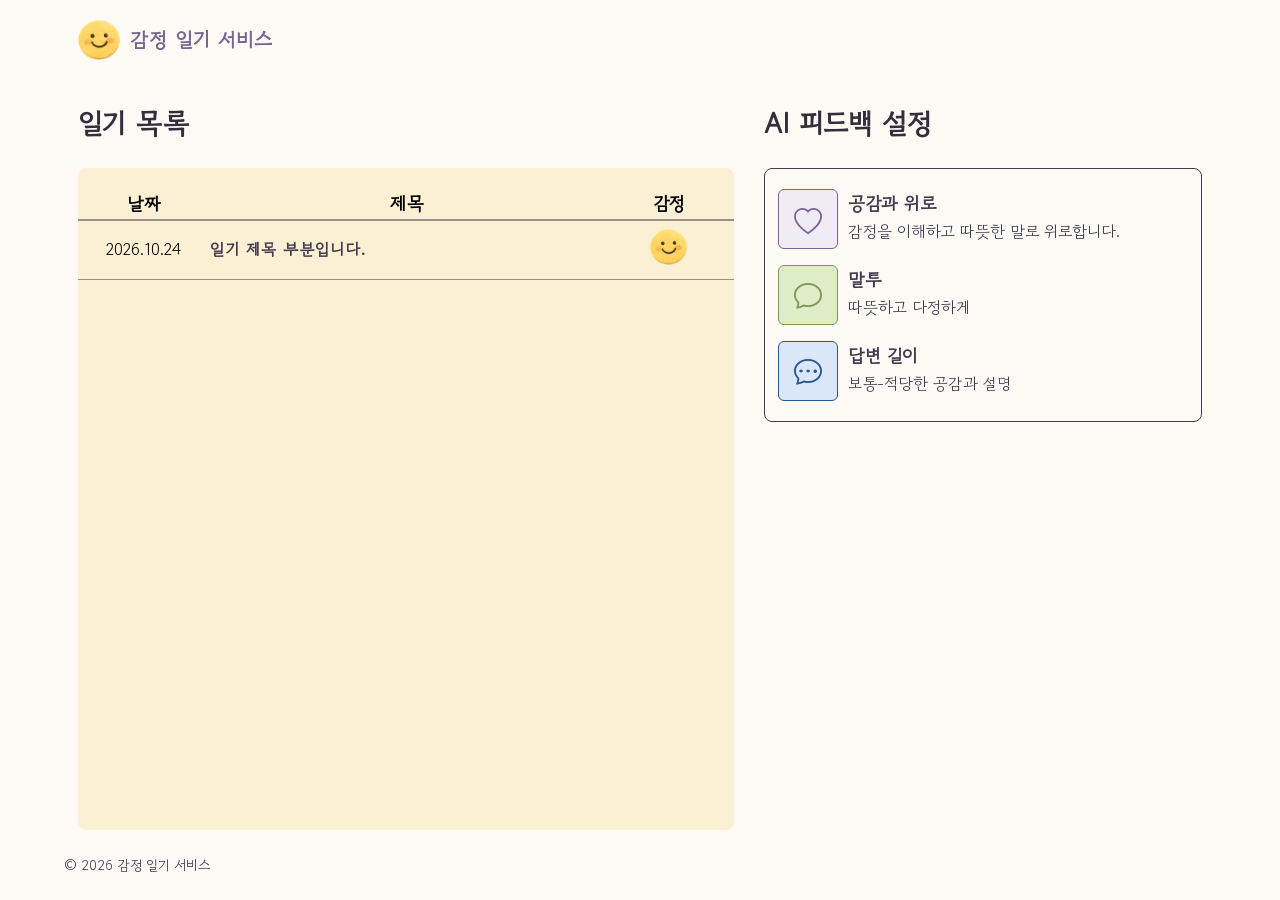
==== my_page.html @ c0f0d885 "feat(중간고사): 로그인 쿠키 추가" ====
<!DOCTYPE html>
<html lang="ko">

<head>
	<meta charset="UTF-8">
	<meta name="viewport" content="width=device-width, initial-scale=1.0">
	<link rel="preconnect" href="https://fonts.googleapis.com">
	<link rel="preconnect" href="https://fonts.gstatic.com" crossorigin>
	<link href="https://fonts.googleapis.com/css2?family=Gowun+Dodum&display=swap" rel="stylesheet">
	<link rel="stylesheet" href="https://cdn.jsdelivr.net/npm/bootstrap-icons@1.13.1/font/bootstrap-icons.min.css">
	<link rel="stylesheet" href="css/style.css">
	<link rel="stylesheet" href="css/mypage.css">

	<title>Emotion diary</title>
</head>

<body>
	<!-- 
    	사용자: 감정 일기에 회원 가입이 되어있는 사람
		목적: 작성한 일기를 확인하거나 AI 피드백 스타일을 설정
		핵심 행동: 일기 목록, 일기 확인, AI 스타일 설정
		정보 순서: 일기 목록 → 일기 확인, AI 스타일 설정
    -->
	<header>
		<nav class="header-nav">
			<a href="./index.html"><img src="assets/images/logo.png" alt="웃는 얼굴의 로고">감정 일기 서비스</a>
		</nav>
	</header>

	<main>
		<section class="diary-list-container">
			<h2>일기 목록</h2>

			<div class="diary-left">
				<div class="diary-list-table">
					<table class="diary-list">
						<colgroup>
							<col class="col-1">
							<col class="col-2">
							<col class="col-3">
						</colgroup>
						<thead>
							<tr>
								<th>날짜</th>
								<th>제목</th>
								<th>감정</th>
							</tr>
						</thead>
						<tbody>
							<tr>
								<td>2026.10.24</td>
								<td><a href="#">일기 제목 부분입니다.</a></td>
								<td><img src="assets/images/emoji/face_good.png" alt=""></td>
							</tr>
						</tbody>
					</table>
				</div>
			</div>
		</section>

		<section class="setting">
			<h2>AI 피드백 설정</h2>
			<div class="ai-container">
				<div class="ai-set-main">
					<i class="bi bi-heart"></i>
					<div>
						<b>공감과 위로</b>
						<p>감정을 이해하고 따뜻한 말로 위로합니다.</p>
					</div>
				</div>
				<div class="ai-set-main">
					<i class="bi bi-chat"></i>
					<div>
						<b>말투</b>
						<p>따뜻하고 다정하게</p>
					</div>
				</div>
				<div class="ai-set-main">
					<i class="bi bi-chat-dots"></i>
					<div>
						<b>답변 길이</b>
						<p>보통-적당한 공감과 설명</p>
					</div>
				</div>
			</div>

			<!-- AI 피드백 스타일 설정 시 사용 -->
			<div class="ai-container d-none" id="aiStyleContainer">
				<div class="scroll-y">
					<div class="ai-set-main ai-set-container">
						<i class="bi bi-heart"></i>
						<div>
							<b>피드백 방식</b>
						</div>
						<div class="ai-set-items" id="feedbackItems">
							<label>
								<input type="radio" name="feedback" value="empathy">
								<b>공감과 위로</b>
								<p>감정을 이해하고 따뜻한 말로 위로합니다.</p>
								<p class="light-font">"오늘 정말 힘들었겠어요. 그런 감정이 느껴지는게 자연스러워요."</p>
							</label>
							<label>
								<input type="radio" name="feedback" value="analysis">
								<b>감정 분석</b>
								<p>일기에서 드러나는 감정과 그 원인을 정리해줍니다.</p>
								<p class="light-font">"업무에서 느낀 부담감과 타인의 평가에 대한 걱정이 나타나요."</p>
							</label>
							<label>
								<input type="radio" name="feedback" value="resolution">
								<b>해결 방법 제안</b>
								<p>상황을 개선하거나 기분을 전환할 방법을 제안합니다.</p>
								<p class="light-font">"오늘은 잠깐 휴식을 취하고, 내일 해야 할 일을 하나씩 정리해 보는 건 어떨까요?"</p>
							</label>
						</div>
					</div>
					<div class="ai-set-main ai-set-container d-none">
						<i class="bi bi-chat"></i>
						<div>
							<b>말투</b>
						</div>
						<div class="ai-set-items" id="speechItems">
							<label>
								<input type="radio" name="speech" value="kind">
								따뜻하고 다정하게
							</label>
							<label>
								<input type="radio" name="speech" value="calm">
								차분하고 담백하게
							</label>
							<label>
								<input type="radio" name="speech" value="friendly">
								친근한 친구처럼
							</label>
							<label>
								<input type="radio" name="speech" value="polite">
								차분하고 정중하게
							</label>
						</div>
					</div>
					<div class="ai-set-main ai-set-container d-none">
						<i class="bi bi-chat-dots"></i>
						<div>
							<b>답변 길이</b>
						</div>
						<div class="ai-set-items" id="lengthItems">
							<label>
								<input type="radio" name="length" value="min">
								짧게 - 핵심만 간결하게
							</label>
							<label>
								<input type="radio" name="length" value="middle">
								보통 - 적당한 설명
							</label>
							<label>
								<input type="radio" name="length" value="max">
								길게 - 자세한 분석과 설명
							</label>
						</div>
					</div>
				</div>

				<div class="prev-next-buttons">
					<button id="prevBtn">취소</button>
					<button id="nextBtn" disabled>다음</button>
				</div>
			</div>
		</section>
	</main>


	<footer>
		<p>&copy; 2026 감정 일기 서비스</p>
	</footer>

	<script src="js/mypage.js"></script>
</body>

</html>
---- css/style.css ----
/*
	사용하는 색상 정리

	main color(purple)
	#A69AC4
	light color
	#F0EBF5
	deep color
	#75658F
	dark (font)
	#423B4D
	cream color(body background)
	#FDFAF6
	yellow
	#F6C94C
	red
	#E96B6B
	blue
	#8CAED7
	green
	#A9BF88
*/

body {
	font-family: "Gowun Dodum", sans-serif;
	font-weight: 500;
	font-size: 16px;
	line-height: 1.6;
	margin: 0;
	padding: 0;
	background-color: #FDFAF6;
	word-break: keep-all;
	position: relative;
}

*,
*::before,
*::after {
	box-sizing: border-box;
}

.pc-none {
	display: none;
}

.d-none {
	display: none !important;
}

.bg-red {
	background-color: #E96B6B;
}

.bg-yellow {
	background-color: #F6C94C;
}

.bg-green {
	background-color: #A9BF88;
}

.bg-blue {
	background-color: #8CAED7;
}

.bg-main {
	background-color: #A69AC4;
}

.bg-transparent {
	background-color: transparent;
}

.bold {
	font-weight: 600 !important;
}

header,
main,
footer {
	width: 100%;
	max-width: 1200px;
	margin: 0 auto;
	padding: 0 24px;
}

header {
	padding-top: 50px;
	padding-bottom: 50px;
}

section {
	margin-top: 70px;
}

footer {
	padding-top: 32px;
	padding-bottom: 22px;
}

footer p {
	font-size: 14px;
}

nav {
	display: flex;
	flex-wrap: wrap;
	gap: 24px;
	margin-top: 24px;
}

a {
	color: #75658F;
	font-weight: bold;
	letter-spacing: 1px;
	text-decoration: none;
	transition: color 0.2s, transform 0.2s;
}

a:hover {
	color: #A69AC4;
	transform: translateY(-5px);
}

a:focus {
	outline: 2px solid #A9BF88;
	outline-offset: 2px;
	transform: translateY(-5px);
}

a:active {
	outline: none;
	color: #75658F;
	opacity: 0.7;
}

h1 {
	color: #332E3B;
	font-size: 42px;
	font-weight: 900;
	line-height: 1.2;
}

h2 {
	color: #332E3B;
	font-size: 28px;
	font-weight: 800;
	line-height: 1.4;
	height: 40px;
	margin-top: 24px;
	margin-bottom: 24px;
}

h3 {
	color: #75658F;
	font-size: 20px;
	font-weight: 700;
	line-height: 1.5;
}

p {
	color: #423B4D;
	line-height: 1.7;
	font-weight: 500;
}

form {
	display: flex;
	gap: 12px;
	align-items: center;
	flex-wrap: wrap;
}

input,
button,
.btn {
	font: inherit;
}

.btn {
	display: inline-block;
	text-align: center;
}

input:not([type="checkbox"]):not([type="radio"]) {
	min-width: 100px;
	padding: 5px 12px;
	border: 1px solid #A69AC4;
	border-radius: 6px;
	margin-right: 10px;
}

button,
.btn {
	flex: 1;
	padding: 6px 18px;
	background-color: #75658F;
	color: #FDFAF6;
	border: none;
	border-radius: 6px;
	cursor: pointer;
	transition: background-color 0.2s, transform 0.2s;
}

button.btn-white,
.btn-white {
	background-color: #fff;
	color: #75658F;
	box-sizing: border-box;
	border: 1px solid #A69AC4;
}

button.btn-gray,
.btn-gray {
	background-color: #fff;
	color: #332E3B;
	box-sizing: border-box;
	border: 1px solid #999;
}

button.btn-normal,
.btn-normal {
	background-color: #fff;
	color: #332E3B;
	box-sizing: border-box;
	border: 1px solid #A69AC4;
}

button:hover,
.btn:hover {
	background-color: #A69AC4;
	color: #423B4D;
}

button:focus,
.btn:focus {
	outline: 2px solid #A9BF88;
}

input:focus {
	outline: 2px solid #A9BF88;
	outline-offset: 2px;
}

button:active,
.btn:active {
	outline: none;
	background-color: #75658F;
	transform: scale(1.05);
	color: #FDFAF6;
}

button:disabled {
	background-color: lightgray;
	color: #423B4D;
	cursor: not-allowed;
}

.c-danger {
	color: #E96B6B;
}

.c-success {
	color: #75658F;
	font-weight: bold;
}

/* tablet size */
@media (max-width: 800px) {
	.m-none {
		display: none;
	}

	h1 {
		font-size: 36px;
	}

	h2 {
		font-size: 26px;
	}

	h3,
	p {
		margin: 16px auto;
	}

	footer>p {
		padding-top: 20px;
		border-top: 1px solid lightgray;
	}
}

/* mobile size */
@media (max-width: 768px) {
	header {
		padding-top: 32px;
		padding-bottom: 24px;
	}

	section {
		margin-top: 40px;
	}

	nav {
		flex-direction: column;
		align-items: stretch;
		gap: 8px;
	}

	nav a {
		padding: 8px 0;
	}

	form {
		flex-direction: column;
		align-items: stretch;
	}

	input,
	button,
	.btn {
		width: 100%;
	}

	button,
	.btn {
		min-height: 40px;
	}

	.mobile-full {
		width: auto;
	}
}

@media (max-width: 390px) {
	.pc-none {
		display: inline-block;
	}

	.btn {
		margin-top: 15px;
	}

	.mobile-full {
		width: 100%;
	}
}
---- css/mypage.css ----
/*
	사용하는 색상 정리

	main color(purple)
	#A69AC4
	light color
	#F0EBF5
	deep color
	#75658F
	dark (font)
	#423B4D
	cream color(body background)
	#FDFAF6
	yellow
	#F6C94C
	red
	#E96B6B
	blue
	#8CAED7
	green
	#A9BF88
*/

body,
html {
	overflow: none;
}

header {
	height: 80px;
	padding: 15px 3%;
}

nav.header-nav {
	width: 100%;
	height: 50px;
	margin: 0;
}

nav.header-nav>a {
	display: flex;
	align-items: center;
	gap: 10px;
	font-size: 20px;
}

nav.header-nav>a>img {
	height: 40px;
}

footer {
	height: 70px;
	padding-top: 10px;
	padding-bottom: 20px;
}

main {
	width: 100vw;
	height: calc(100vh - 80px - 70px);
	overflow-y: hidden;
	padding: 0 3%;
	display: grid;
	gap: 30px;
	grid-template-columns: 3fr 2fr;
}

section {
	width: 100%;
	height: 100%;
	margin: 0;
	padding: 0;
	overflow-y: hidden;

}

.diary-left {
	width: 100%;
	height: calc(100% - 88px);
	padding-bottom: 20px;
	overflow-y: hidden;
	display: inline-block;
	background-color: #F6C94C33;
	border-radius: 8px;
}

.diary-list-table {
	width: 100%;
	height: 100%;
	margin-top: 20px;
	padding-bottom: 20px;
	overflow-y: scroll;
}

/* 스크롤 바 */
.diary-list-table::-webkit-scrollbar,
.scroll-y::-webkit-scrollbar {
	width: 8px;
}

.diary-list-table::-webkit-scrollbar-track,
.scroll-y::-webkit-scrollbar-track {
	background: transparent;
}

.diary-list-table::-webkit-scrollbar-thumb {
	background: #A9BF88;
	border-radius: 10px;
}

.scroll-y::-webkit-scrollbar-thumb {
	background: #F6C94C;
	border-radius: 10px;
}

table {
	border-collapse: collapse;
	width: 100%;
	position: relative;
}

thead {
	position: sticky;
}

.col-1 {
	width: 20%;
}

.col-3 {
	width: 20%;
}

th {
	border-bottom: 2px solid #423B4D88;
	font-size: 18px;
}

td {
	height: 36px;
	border-bottom: 1px solid #423B4D88;
	padding: 8px 0;
}

td:not(:nth-of-type(2)) {
	text-align: center;
}

td>a {
	color: #423B4D;
}

td>a:hover {
	color: #A9BF88;
}

td>img {
	height: 36px;
}


.setting {
	height: 100%;
	overflow-y: hidden;
}

.ai-container {
	border: 1px solid #423B4D;
	width: 100%;
	max-height: calc(100% - 88px);
	box-sizing: border-box;
	border-radius: 8px;
	padding: 20px 3%;
	display: flex;
	gap: 16px;
	flex-direction: column;
}

.scroll-y {
	overflow-y: auto;
}

.ai-set-main {
	width: 100%;
	display: flex;
	gap: 10px;
}

.ai-set-main>i {
	width: 60px;
	height: 60px;
	border-radius: 6px;
	text-align: center;
	line-height: 55px;
	font-size: 28px;
	background-color: #DEECC8;
	border: 1px solid #7E9757;
	color: #7E9757;
}

.ai-container .ai-set-main:first-child>i {
	line-height: 60px;
	background-color: #F0EBF5;
	border: 1px solid #75658F;
	color: #75658F;
}

.ai-container .ai-set-main:last-child>i {
	background-color: #D9E7F8;
	border: 1px solid #29568C;
	color: #29568C;
}

.ai-set-main>div>* {
	margin: 0;
}

.ai-set-main>div>b {
	font-weight: 600;
	font-size: 18px;
	color: #423B4D;
}

/* AI 스타일 설정 */
.ai-set-container {
	flex-wrap: wrap;
	height: 100%;
	overflow-y: auto;
	padding-bottom: 30px;
}

.ai-set-container>div:first-of-type {
	align-self: center;
}

.ai-set-container>div:first-of-type>b {
	font-size: 24px;
}

.ai-set-items {
	width: 100%;
	display: flex;
	flex-direction: column;
	gap: 15px 10px;
	margin-top: 20px;
}

.ai-set-items input[type="radio"] {
	width: 1rem;
	height: 1rem;
	margin-left: 0.5rem;
	margin-right: 0;
}

.ai-set-items>label {
	font-size: 18px;
}

.ai-set-items>label>b {
	font-size: 20px;
	color: #423B4D;
}

.ai-set-items>label>p {
	margin: 0 0 0 2rem;
	font-size: 18px;
}

.light-font {
	color: gray;
	font-size: 15px !important;
}

.prev-next-buttons {
	width: 100%;
	display: flex;
	justify-content: space-between;
}

.prev-next-buttons>button {
	flex: 0;
}

#nextBtn {
	margin-left: auto;
}

@media (max-width: 1000px) {
	.ai-set-main>i {
		width: 50px;
		height: 50px;
		line-height: 45px;
		font-size: 26px;
	}

	.ai-container .ai-set-main:first-child>i {
		line-height: 50px;
	}
}

@media (max-width: 900px) {
	h2 {
		margin-top: 10px;
	}

	main {
		height: auto;
		display: flex;
		gap: 20px;
		flex-direction: column;
		overflow-y: auto;
	}

	section {
		max-height: 75vh;
	}

	main>section:first-of-type {
		overflow-y: hidden;
	}

	.setting {
		overflow-y: unset;
	}

	.scroll-y {
		overflow-y: unset;
	}

	.ai-container {
		max-height: unset;
	}
}

/* tablet size */
@media (max-width: 768px) {
	td {
		padding: 2px 5px;
	}

	.ai-set-main>i {
		width: 40px;
		height: 40px;
		line-height: 35px;
		font-size: 24px;
	}

	.ai-container .ai-set-main:first-child>i {
		line-height: 40px;
	}

	.ai-set-container>div:first-of-type>b {
		font-size: 22px;
	}

	.ai-set-items>label>b {
		font-size: 18px;
	}

	.ai-set-items>label>p {
		font-size: 16px;
	}
}

/* mobile size */
@media (max-width: 390px) {}

@media (max-width: 280px) {}
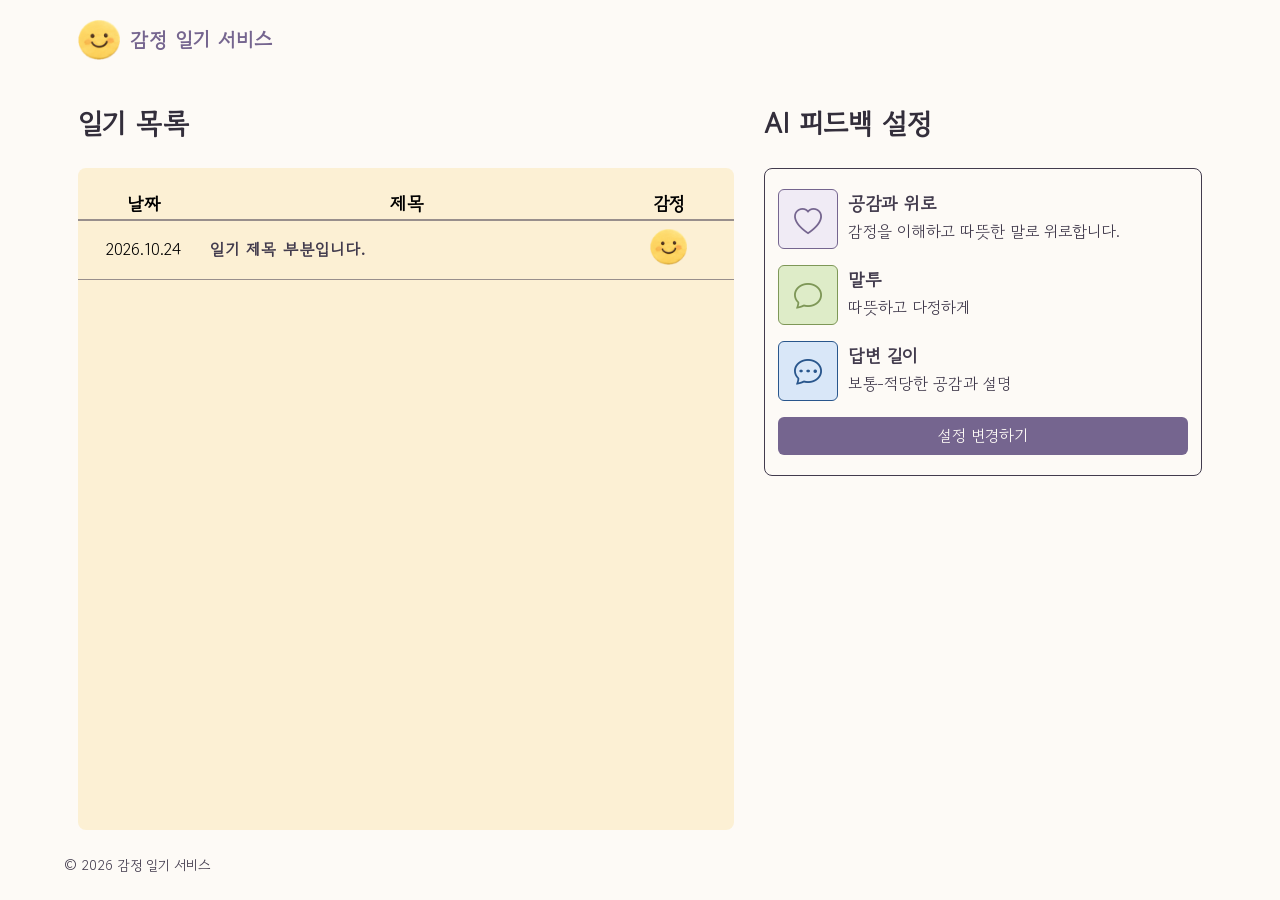
==== commit ebdff5ac: "feat(중간고사): AI 피드백 설정 기능" ====
--- a/my_page.html
+++ b/my_page.html
@@ -60,32 +60,33 @@
 
 		<section class="setting">
 			<h2>AI 피드백 설정</h2>
-			<div class="ai-container">
+			<div class="ai-container" id="userAiSet">
 				<div class="ai-set-main">
 					<i class="bi bi-heart"></i>
 					<div>
-						<b>공감과 위로</b>
-						<p>감정을 이해하고 따뜻한 말로 위로합니다.</p>
+						<b id="aiFeedback">공감과 위로</b>
+						<p id="aiFeedbackSub">감정을 이해하고 따뜻한 말로 위로합니다.</p>
 					</div>
 				</div>
 				<div class="ai-set-main">
 					<i class="bi bi-chat"></i>
 					<div>
 						<b>말투</b>
-						<p>따뜻하고 다정하게</p>
+						<p id="aiSpeech">따뜻하고 다정하게</p>
 					</div>
 				</div>
 				<div class="ai-set-main">
-					<i class="bi bi-chat-dots"></i>
+					<i class="bi bi-chat-dots blue-icon"></i>
 					<div>
 						<b>답변 길이</b>
-						<p>보통-적당한 공감과 설명</p>
+						<p id="aiLength">보통-적당한 공감과 설명</p>
 					</div>
 				</div>
+				<button id="changeAiSet" onclick="showAiSetting()">설정 변경하기</button>
 			</div>
 
 			<!-- AI 피드백 스타일 설정 시 사용 -->
-			<div class="ai-container d-none" id="aiStyleContainer">
+			<div class="ai-container d-none" id="selectAiSet">
 				<div class="scroll-y">
 					<div class="ai-set-main ai-set-container">
 						<i class="bi bi-heart"></i>
@@ -97,7 +98,7 @@
 								<input type="radio" name="feedback" value="empathy">
 								<b>공감과 위로</b>
 								<p>감정을 이해하고 따뜻한 말로 위로합니다.</p>
-								<p class="light-font">"오늘 정말 힘들었겠어요. 그런 감정이 느껴지는게 자연스러워요."</p>
+								<p class="light-font">"오늘 정말 힘들었겠어요. 안좋은 감정을 느끼는게 자연스러워요."</p>
 							</label>
 							<label>
 								<input type="radio" name="feedback" value="analysis">
@@ -160,7 +161,7 @@
 				</div>
 
 				<div class="prev-next-buttons">
-					<button id="prevBtn">취소</button>
+					<button id="prevBtn" class="btn-white">취소</button>
 					<button id="nextBtn" disabled>다음</button>
 				</div>
 			</div>
--- a/css/mypage.css
+++ b/css/mypage.css
@@ -195,6 +195,7 @@
 	background-color: #DEECC8;
 	border: 1px solid #7E9757;
 	color: #7E9757;
+	flex-shrink: 0;
 }
 
 .ai-container .ai-set-main:first-child>i {
@@ -204,7 +205,7 @@
 	color: #75658F;
 }
 
-.ai-container .ai-set-main:last-child>i {
+.ai-container .ai-set-main:nth-child(3n)>i {
 	background-color: #D9E7F8;
 	border: 1px solid #29568C;
 	color: #29568C;
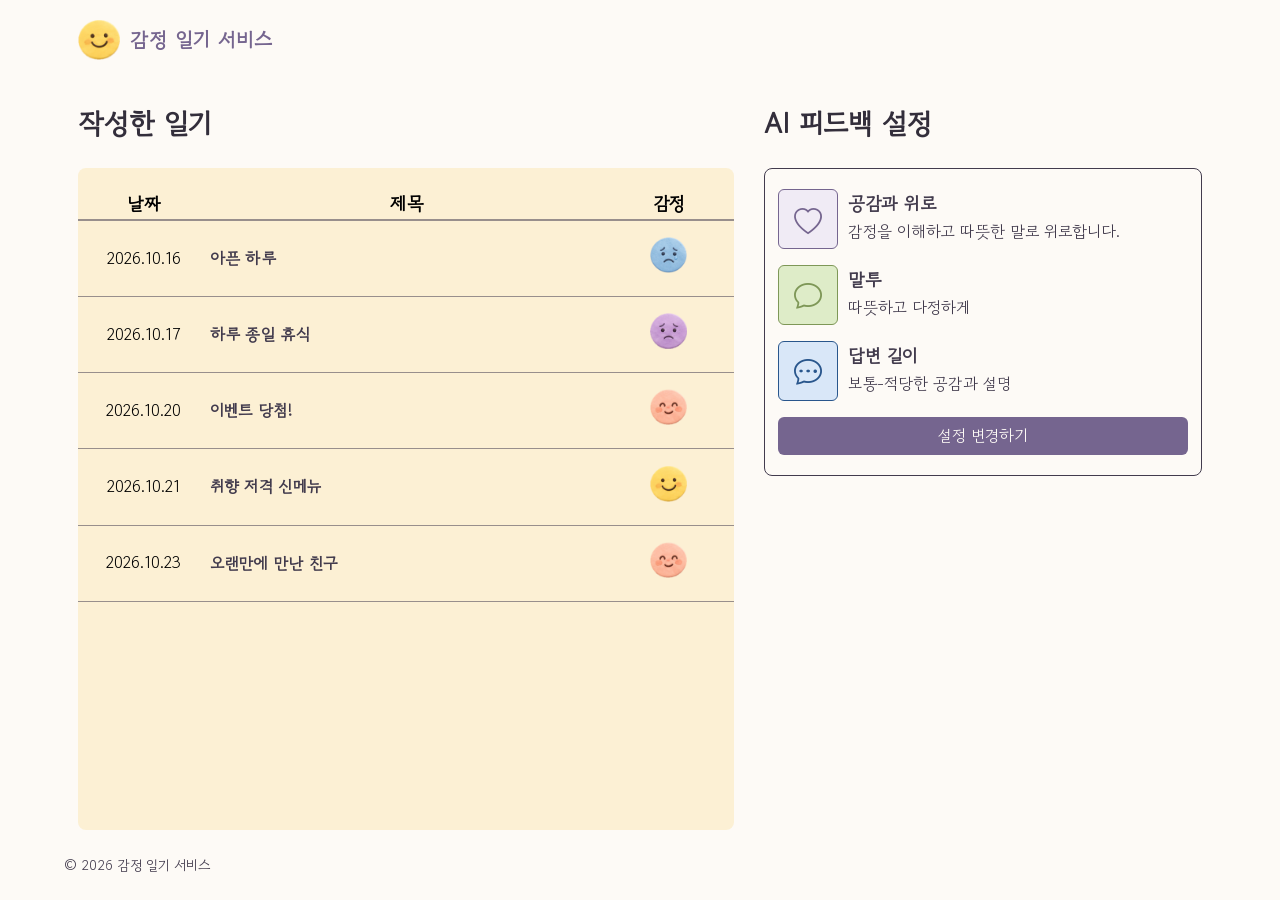
==== commit 3ff3fb34: "feat(중간고사): 일기 상세보기 추가" ====
--- a/my_page.html
+++ b/my_page.html
@@ -29,9 +29,9 @@
 
 	<main>
 		<section class="diary-list-container">
-			<h2>일기 목록</h2>
+			<h2>작성한 일기</h2>
 
-			<div class="diary-left">
+			<div class="diary-left" id="diaryList">
 				<div class="diary-list-table">
 					<table class="diary-list">
 						<colgroup>
@@ -46,7 +46,7 @@
 								<th>감정</th>
 							</tr>
 						</thead>
-						<tbody>
+						<tbody id="diaryContents">
 							<tr>
 								<td>2026.10.24</td>
 								<td><a href="#">일기 제목 부분입니다.</a></td>
@@ -54,6 +54,18 @@
 							</tr>
 						</tbody>
 					</table>
+				</div>
+			</div>
+
+			<div class="d-none" id="diaryContent">
+				<button class="close-diary" onclick="hideDiaryContent()"><i class="bi bi-x-square"></i></button>
+				<div class="diary-date-face">
+					<h4 class="diary-date">2026.10.25</h4>
+					<img class="diary-face" src="assets/images/emoji/face_good.png" alt="">
+				</div>
+				<h3 class="diary-title">제목</h3>
+				<div class="diary-content">
+					내용
 				</div>
 			</div>
 		</section>
--- a/css/mypage.css
+++ b/css/mypage.css
@@ -73,7 +73,8 @@
 
 }
 
-.diary-left {
+.diary-left,
+#diaryContent {
 	width: 100%;
 	height: calc(100% - 88px);
 	padding-bottom: 20px;
@@ -93,12 +94,14 @@
 
 /* 스크롤 바 */
 .diary-list-table::-webkit-scrollbar,
-.scroll-y::-webkit-scrollbar {
+.scroll-y::-webkit-scrollbar,
+.diary-content::-webkit-scrollbar {
 	width: 8px;
 }
 
 .diary-list-table::-webkit-scrollbar-track,
-.scroll-y::-webkit-scrollbar-track {
+.scroll-y::-webkit-scrollbar-track,
+.diary-content::-webkit-scrollbar-track {
 	background: transparent;
 }
 
@@ -107,7 +110,8 @@
 	border-radius: 10px;
 }
 
-.scroll-y::-webkit-scrollbar-thumb {
+.scroll-y::-webkit-scrollbar-thumb,
+.diary-content::-webkit-scrollbar-thumb {
 	background: #F6C94C;
 	border-radius: 10px;
 }
@@ -145,11 +149,14 @@
 	text-align: center;
 }
 
-td>a {
+td>p {
 	color: #423B4D;
-}
-
-td>a:hover {
+	cursor: pointer;
+	font-weight: 600;
+	letter-spacing: 0.3px;
+}
+
+td>p:hover {
 	color: #A9BF88;
 }
 
@@ -157,6 +164,73 @@
 	height: 36px;
 }
 
+/* 일기 상세 보기 -------------------- */
+#diaryContent {
+	position: relative;
+	padding-left: 3%;
+	padding-right: 3%;
+	padding-top: 20px;
+	overflow-y: hidden;
+}
+
+.close-diary {
+	width: 40px;
+	height: 40px;
+	background-color: #333333aa;
+	position: absolute;
+	top: 30px;
+	right: 3%;
+	border-radius: 8px;
+	font-size: 24px;
+	line-height: 40px;
+	text-align: center;
+	padding: 0;
+	z-index: 100;
+}
+
+.diary-date-face {
+	height: 20px;
+	text-align: center;
+	line-height: 20px;
+	padding: 20px 0;
+	box-sizing: content-box;
+}
+
+.diary-date {
+	text-align: left;
+	margin: 0;
+	font-size: 28px;
+}
+
+.diary-face {
+	position: absolute;
+	width: auto;
+	height: 50px;
+	margin-right: auto;
+	top: 25px;
+	right: calc(40px + 6%);
+}
+
+.diary-title {
+	width: 100%;
+	height: 30px;
+	max-height: 60px;
+	font-size: 20px;
+	margin: 0;
+	margin-bottom: 10px;
+	padding-bottom: 10px;
+	box-sizing: content-box;
+	color: #423B4D;
+	border-bottom: 2px solid #F6C94C;
+}
+
+.diary-content {
+	width: 100%;
+	height: calc(100% - 20px - 60px - 52px);
+	overflow-y: auto;
+}
+
+/* AI 피드백 설정 -------------------- */
 
 .setting {
 	height: 100%;
@@ -275,15 +349,18 @@
 	width: 100%;
 	display: flex;
 	justify-content: space-between;
+	gap: 10px;
 }
 
 .prev-next-buttons>button {
-	flex: 0;
+	flex: unset;
 }
 
 #nextBtn {
 	margin-left: auto;
 }
+
+
 
 @media (max-width: 1000px) {
 	.ai-set-main>i {
@@ -306,9 +383,9 @@
 	main {
 		height: auto;
 		display: flex;
-		gap: 20px;
+		gap: 0;
 		flex-direction: column;
-		overflow-y: auto;
+		overflow-y: hidden;
 	}
 
 	section {
@@ -316,7 +393,22 @@
 	}
 
 	main>section:first-of-type {
+		height: calc(75vh - 74px);
 		overflow-y: hidden;
+	}
+
+	.diary-date {
+		font-size: 24px;
+	}
+
+	.diary-title {
+		font-size: 18px;
+		height: 25px;
+		max-height: 50px;
+	}
+
+	.diary-content {
+		height: calc(100% - 20px - 60px - 47px);
 	}
 
 	.setting {
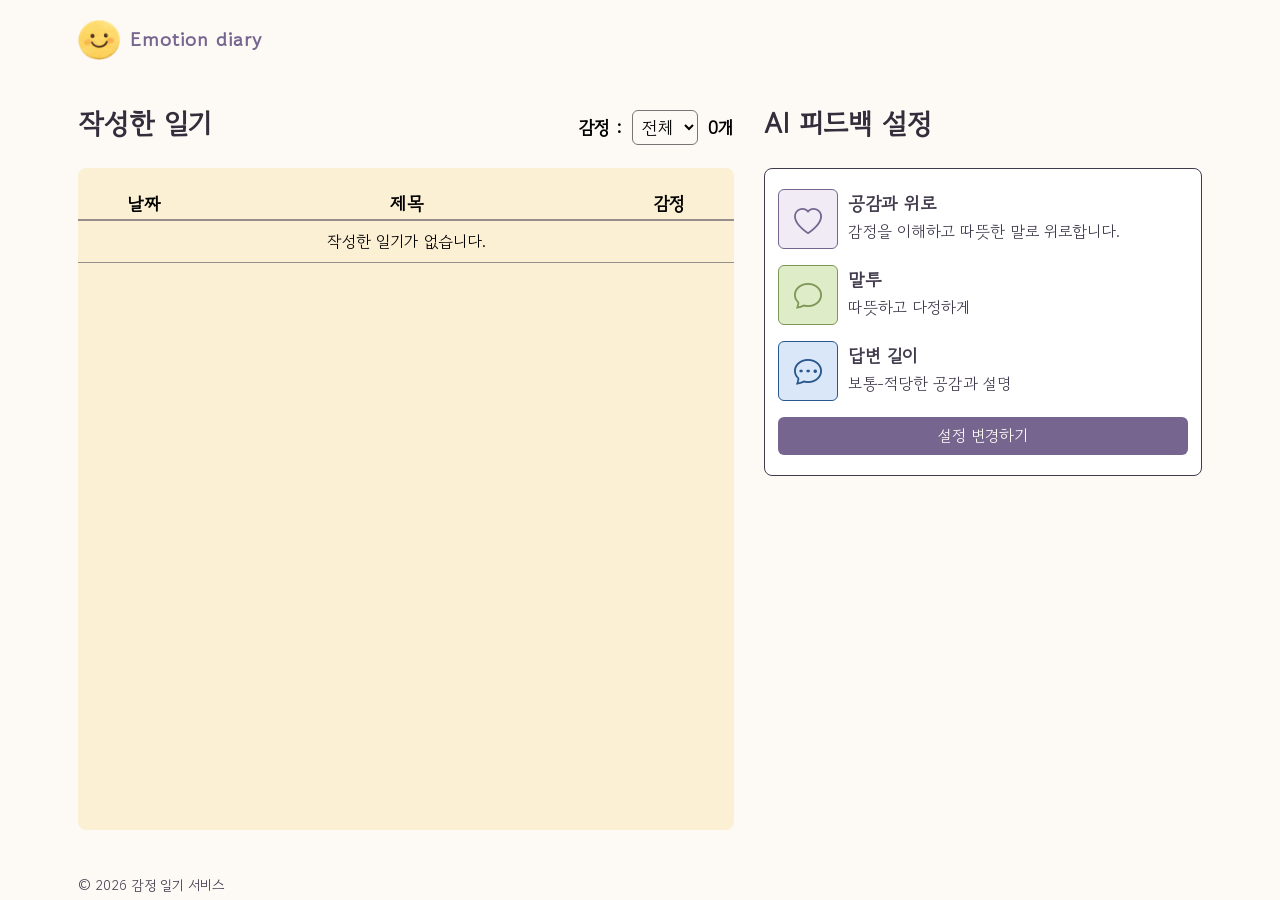
==== commit 5f9801cc: "(week10): 작성한 일기 필터링" ====
--- a/my_page.html
+++ b/my_page.html
@@ -23,13 +23,27 @@
     -->
 	<header>
 		<nav class="header-nav">
-			<a href="./index.html"><img src="assets/images/logo.png" alt="웃는 얼굴의 로고">감정 일기 서비스</a>
+			<a href="./index.html"><img src="assets/images/logo.png" alt="웃는 얼굴의 로고">Emotion diary</a>
 		</nav>
 	</header>
 
 	<main>
 		<section class="diary-list-container">
-			<h2>작성한 일기</h2>
+			<div class="diary-list-title">
+				<h2>작성한 일기</h2>
+				<div class="emotion-filter">
+					<label for="emotionFilter">감정 :</label>
+					<select id="emotionFilter">
+						<option value="all">전체</option>
+						<option value="happy">행복</option>
+						<option value="good">좋음</option>
+						<option value="comfortable">보통</option>
+						<option value="sad">슬픔</option>
+						<option value="bad">나쁨</option>
+					</select>
+					<span id="filterCount">0개</span>
+				</div>
+			</div>
 
 			<div class="diary-left" id="diaryList">
 				<div class="diary-list-table">
--- a/css/style.css
+++ b/css/style.css
@@ -75,7 +75,75 @@
 	font-weight: 600 !important;
 }
 
-header,
+header {
+	width: 100%;
+	height: 80px;
+	padding: 15px calc(((100% - 1200px) / 2) + 24px);
+	position: fixed;
+	background: #FDFAF6e9;
+	z-index: 500;
+	top: 0;
+}
+
+nav.header-nav {
+	width: 100%;
+	height: 50px;
+	margin: auto;
+	display: flex;
+	justify-content: space-between;
+}
+
+.nav-logo {
+	margin-right: auto;
+	display: flex;
+	align-items: center;
+	gap: 10px;
+	font-size: 24px;
+}
+
+.nav-logo>img {
+	height: 40px;
+}
+
+.nav-menu {
+	height: 50px;
+	list-style: none;
+	display: flex;
+	justify-content: space-between;
+	align-items: center;
+	gap: 22px;
+	padding: 0;
+	margin: 0;
+	font-size: 18px;
+}
+
+.nav-menu>li>a {
+	color: #666666cd;
+}
+
+.nav-menu>li>a {
+	display: inline-block;
+}
+
+.nav-menu button {
+	background: transparent;
+	color: #423B4D;
+	font-weight: bold;
+	opacity: .8;
+	padding: 0;
+	margin: 0;
+}
+
+.nav-menu>li>a.is-current {
+	color: #75658F;
+	opacity: 1;
+	border-bottom: 1px solid #75658F;
+}
+
+#menuToggleBtn {
+	display: none;
+}
+
 main,
 footer {
 	width: 100%;
@@ -84,13 +152,8 @@
 	padding: 0 24px;
 }
 
-header {
-	padding-top: 50px;
-	padding-bottom: 50px;
-}
-
 section {
-	margin-top: 70px;
+	padding-top: 100px;
 }
 
 footer {
@@ -122,16 +185,24 @@
 	transform: translateY(-5px);
 }
 
+.nav-menu>li>a:hover {
+	color: #A69AC4;
+	opacity: 1;
+}
+
 a:focus {
 	outline: 2px solid #A9BF88;
 	outline-offset: 2px;
-	transform: translateY(-5px);
 }
 
 a:active {
 	outline: none;
 	color: #75658F;
 	opacity: 0.7;
+}
+
+.nav-menu>li>a:active {
+	color: #75658F;
 }
 
 h1 {
@@ -162,13 +233,6 @@
 	color: #423B4D;
 	line-height: 1.7;
 	font-weight: 500;
-}
-
-form {
-	display: flex;
-	gap: 12px;
-	align-items: center;
-	flex-wrap: wrap;
 }
 
 input,
@@ -226,10 +290,24 @@
 	border: 1px solid #A69AC4;
 }
 
+button.btn-danger,
+.btn-danger {
+	background-color: #fff;
+	color: #E96B6B;
+	box-sizing: border-box;
+	border: 1px solid #E96B6B;
+}
+
 button:hover,
 .btn:hover {
 	background-color: #A69AC4;
 	color: #423B4D;
+}
+
+button.btn-danger:hover,
+.btn-danger:hover {
+	background-color: #E96B6B;
+	color: #fff;
 }
 
 button:focus,
@@ -250,6 +328,13 @@
 	color: #FDFAF6;
 }
 
+button.btn-danger:active,
+.btn-danger:active {
+	background-color: #E96B6B;
+	color: #fff;
+	opacity: 0.7;
+}
+
 button:disabled {
 	background-color: lightgray;
 	color: #423B4D;
@@ -257,12 +342,110 @@
 }
 
 .c-danger {
-	color: #E96B6B;
+	color: #E96B6B !important;
+}
+
+.c-green {
+	color: #F6C94C;
 }
 
 .c-success {
 	color: #75658F;
 	font-weight: bold;
+}
+
+.border-danger {
+	border-color: #E96B6B !important;
+}
+
+@media (max-width: 1248px) {
+	header {
+		padding: 15px 24px;
+	}
+}
+
+@media (max-width: 900px) {
+	header {
+		width: 100%;
+		box-shadow: #00000055 0px 0px 10px;
+	}
+
+	header.is-open {
+		width: 100%;
+		max-width: 400px;
+		height: 100vh;
+		background: #FDFAF6;
+		padding: 30px 24px 50px;
+		box-shadow: #00000055 0px 0px 10px;
+		right: 0;
+	}
+
+	nav.header-nav {
+		width: 100%;
+		margin: 0;
+		justify-content: start;
+		flex-direction: column;
+		position: relative;
+	}
+
+	header.is-open>nav.header-nav {
+		height: 100%;
+		gap: 30px;
+	}
+
+	.nav-menu {
+		display: none;
+	}
+
+	.nav-menu.is-open {
+		display: flex;
+		height: fit-content;
+		justify-content: start;
+		flex-direction: column;
+		align-items: start;
+		gap: 10px;
+		padding-left: 25px;
+	}
+
+	.nav-menu>li {
+		width: 100%;
+	}
+
+	.nav-menu>li>a {
+		color: #423B4D;
+		padding: 5px 0;
+	}
+
+	.nav-menu button {
+		opacity: 1;
+		text-align: left;
+	}
+
+	.nav-menu>li>a.is-current {
+		width: 100%;
+		background: #75658F;
+		color: #fff;
+		font-weight: normal;
+		margin-left: -10px;
+		padding-left: 10px;
+		border-bottom: none;
+		opacity: 1;
+	}
+
+	#menuToggleBtn {
+		width: fit-content;
+		height: 40px;
+		display: block;
+		flex: 0;
+		border-radius: 50px;
+		font-size: 18px;
+	}
+
+	#menuToggleBtn.is-open {
+		position: absolute;
+		top: 0;
+		right: 0;
+	}
 }
 
 /* tablet size */
@@ -292,9 +475,17 @@
 
 /* mobile size */
 @media (max-width: 768px) {
-	header {
-		padding-top: 32px;
-		padding-bottom: 24px;
+
+	header.is-open {
+		width: 400px;
+		height: 100vh;
+		background: #FDFAF6;
+		padding: 30px 24px 50px;
+		box-shadow: #aaaaaa 2px 0px 10px;
+	}
+
+	#menuToggleBtn.is-open {
+		top: 8px;
 	}
 
 	section {
@@ -311,11 +502,6 @@
 		padding: 8px 0;
 	}
 
-	form {
-		flex-direction: column;
-		align-items: stretch;
-	}
-
 	input,
 	button,
 	.btn {
@@ -333,6 +519,25 @@
 }
 
 @media (max-width: 390px) {
+	header.is-open {
+		width: 100vw;
+		height: 100dvh;
+		padding: 30px 3% 50px;
+		box-shadow: none;
+		left: 0;
+		right: 0;
+		bottom: 0;
+	}
+
+	.nav-menu {
+		gap: 6px;
+		padding: 0 3%;
+	}
+
+	.nav-menu>li>a {
+		font-size: 16px;
+	}
+
 	.pc-none {
 		display: inline-block;
 	}
--- a/css/mypage.css
+++ b/css/mypage.css
@@ -27,8 +27,11 @@
 }
 
 header {
-	height: 80px;
 	padding: 15px 3%;
+	position: relative;
+	box-shadow: none;
+	max-width: 1200px;
+	margin: auto;
 }
 
 nav.header-nav {
@@ -50,18 +53,18 @@
 
 footer {
 	height: 70px;
-	padding-top: 10px;
-	padding-bottom: 20px;
+	padding: 30px 3% 20px;
 }
 
 main {
-	width: 100vw;
+	width: 100%;
 	height: calc(100vh - 80px - 70px);
 	overflow-y: hidden;
 	padding: 0 3%;
 	display: grid;
 	gap: 30px;
 	grid-template-columns: 3fr 2fr;
+	box-sizing: border-box;
 }
 
 section {
@@ -82,6 +85,28 @@
 	display: inline-block;
 	background-color: #F6C94C33;
 	border-radius: 8px;
+}
+
+.diary-list-title {
+	display: flex;
+	justify-content: space-between;
+	align-items: baseline;
+}
+
+.emotion-filter {
+	display: flex;
+	gap: 10px;
+	align-items: center;
+	font-size: 18px;
+	font-weight: bold;
+}
+
+.emotion-filter>select {
+	font-size: 18px;
+	font-family: inherit;
+	padding: 2px 5px 3px;
+	border-radius: 6px;
+	background: transparent;
 }
 
 .diary-list-table {
@@ -228,6 +253,7 @@
 	width: 100%;
 	height: calc(100% - 20px - 60px - 52px);
 	overflow-y: auto;
+	white-space: pre-wrap;
 }
 
 /* AI 피드백 설정 -------------------- */
@@ -238,6 +264,7 @@
 }
 
 .ai-container {
+	background-color: #fff;
 	border: 1px solid #423B4D;
 	width: 100%;
 	max-height: calc(100% - 88px);
@@ -413,6 +440,7 @@
 
 	.setting {
 		overflow-y: unset;
+		max-height: fit-content;
 	}
 
 	.scroll-y {
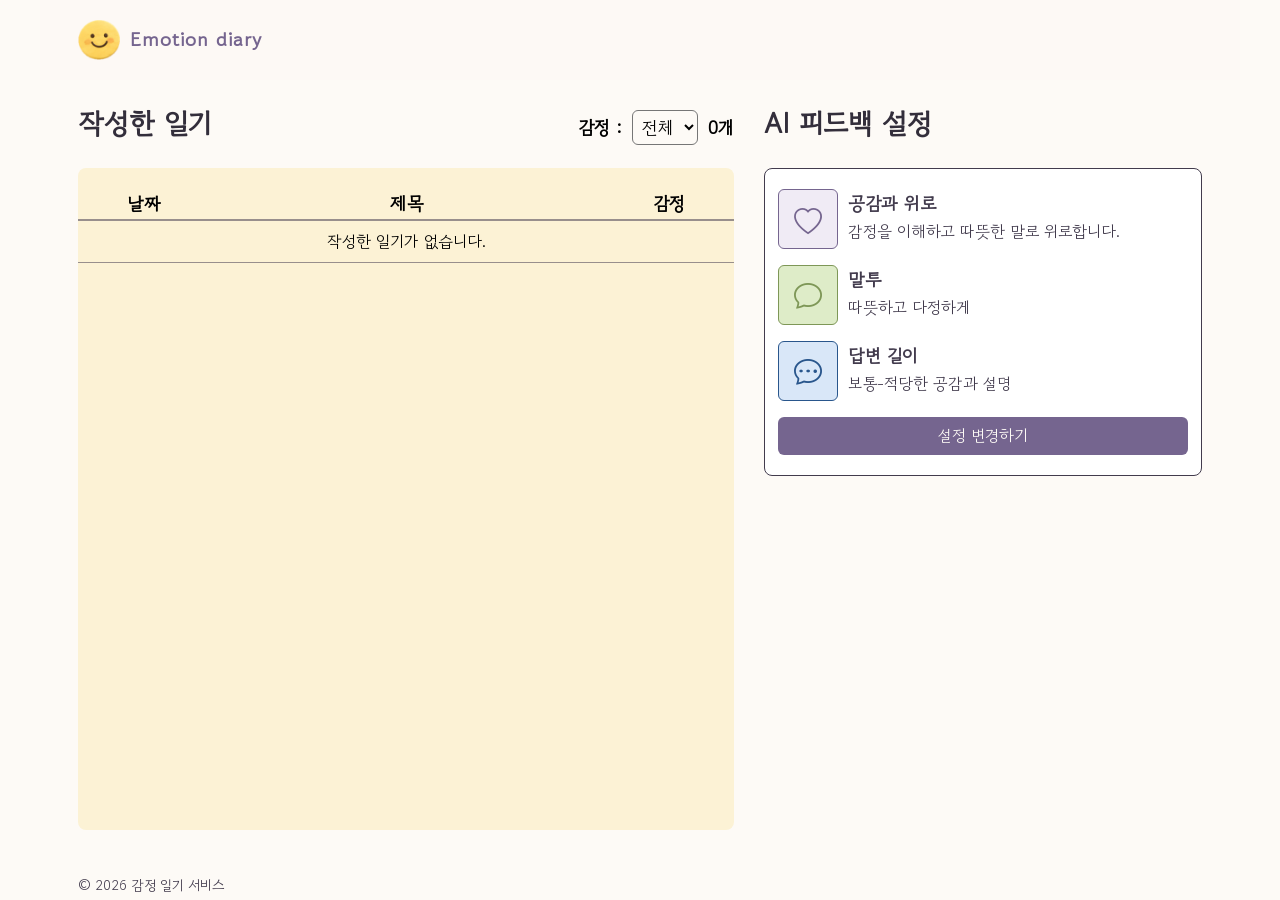
==== commit ad965644: "(week11): 웹 접근성 개선 - 색상 대비, alt, 포커스 이동" ====
--- a/my_page.html
+++ b/my_page.html
@@ -41,7 +41,11 @@
 						<option value="sad">슬픔</option>
 						<option value="bad">나쁨</option>
 					</select>
-					<span id="filterCount">0개</span>
+					<span id="filterCount" aria-live="polite">0개</span>
+					<button class="btn-transparent btn-close" hidden type="button" id="resetFilterBtn"
+						aria-label="필터 초기화">
+						<i class="bi bi-x-lg" aria-hidden="true"></i>
+					</button>
 				</div>
 			</div>
 
--- a/css/style.css
+++ b/css/style.css
@@ -5,6 +5,8 @@
 	#A69AC4
 	light color
 	#F0EBF5
+	middle 
+	#C8BEDD
 	deep color
 	#75658F
 	dark (font)
@@ -118,7 +120,7 @@
 }
 
 .nav-menu>li>a {
-	color: #666666cd;
+	color: #555555;
 }
 
 .nav-menu>li>a {
@@ -298,6 +300,14 @@
 	border: 1px solid #E96B6B;
 }
 
+button.btn-transparent,
+.btn-transparent {
+	background-color: transparent;
+	color: inherit;
+	box-sizing: border-box;
+	border: none;
+}
+
 button:hover,
 .btn:hover {
 	background-color: #A69AC4;
--- a/css/mypage.css
+++ b/css/mypage.css
@@ -83,7 +83,7 @@
 	padding-bottom: 20px;
 	overflow-y: hidden;
 	display: inline-block;
-	background-color: #F6C94C33;
+	background-color: #FCF2D5;
 	border-radius: 8px;
 }
 
@@ -107,6 +107,15 @@
 	padding: 2px 5px 3px;
 	border-radius: 6px;
 	background: transparent;
+}
+
+.btn-close {
+	width: fit-content;
+	height: 100%;
+	padding: 0 5px;
+	margin: 0;
+	margin-left: -5px;
+	font-weight: bold;
 }
 
 .diary-list-table {
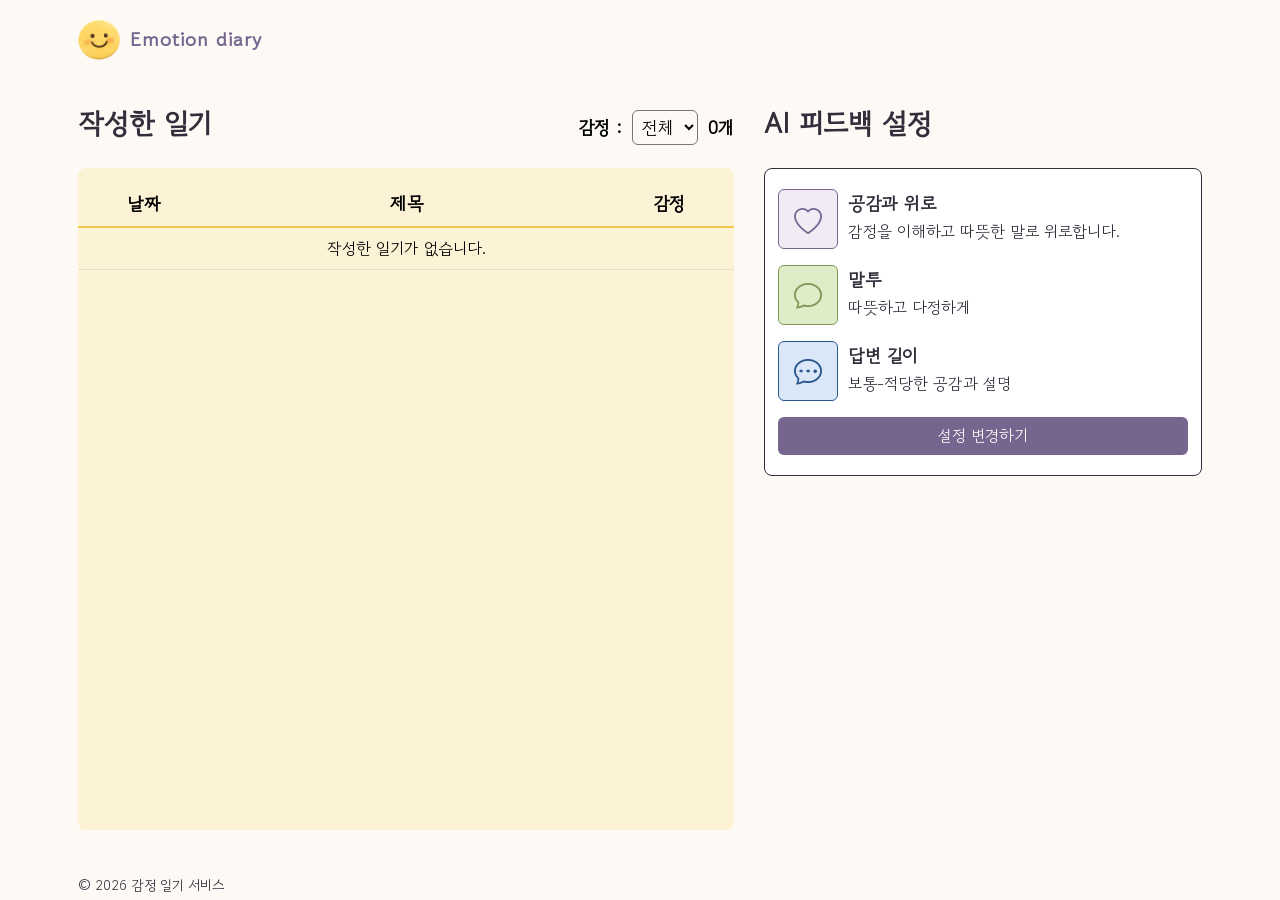
==== commit cd6f1bdd: "(week12): 공유 색 정의, FAQ 아코디언 추가, 일기 내용 보기 모달 변경, 더미데이터 생성용 페이지 추가" ====
--- a/my_page.html
+++ b/my_page.html
@@ -67,23 +67,11 @@
 						<tbody id="diaryContents">
 							<tr>
 								<td>2026.10.24</td>
-								<td><a href="#">일기 제목 부분입니다.</a></td>
+								<td><button type="button">일기 제목 부분입니다.</button></td>
 								<td><img src="assets/images/emoji/face_good.png" alt=""></td>
 							</tr>
 						</tbody>
 					</table>
-				</div>
-			</div>
-
-			<div class="d-none" id="diaryContent">
-				<button class="close-diary" onclick="hideDiaryContent()"><i class="bi bi-x-square"></i></button>
-				<div class="diary-date-face">
-					<h4 class="diary-date">2026.10.25</h4>
-					<img class="diary-face" src="assets/images/emoji/face_good.png" alt="">
-				</div>
-				<h3 class="diary-title">제목</h3>
-				<div class="diary-content">
-					내용
 				</div>
 			</div>
 		</section>
@@ -198,6 +186,20 @@
 		</section>
 	</main>
 
+	<dialog id="diaryModal" aria-labelledby="modalTitle">
+		<div id="diaryContent" class="modal-content">
+			<div class="diary-header">
+				<img class="diary-face" src="assets/images/emoji/face_good.png" alt="">
+				<h2 class="diary-date">2026.10.25</h2>
+				<h3 class="diary-title">제목</h3>
+			</div>
+			<div class="diary-content">
+				내용
+			</div>
+		</div>
+
+		<button class="close-diary" onclick="closeDiaryModal()"><i class="bi bi-x-square"></i></button>
+	</dialog>
 
 	<footer>
 		<p>&copy; 2026 감정 일기 서비스</p>
--- a/css/style.css
+++ b/css/style.css
@@ -1,27 +1,17 @@
-/*
-	사용하는 색상 정리
-
-	main color(purple)
-	#A69AC4
-	light color
-	#F0EBF5
-	middle 
-	#C8BEDD
-	deep color
-	#75658F
-	dark (font)
-	#423B4D
-	cream color(body background)
-	#FDFAF6
-	yellow
-	#F6C94C
-	red
-	#E96B6B
-	blue
-	#8CAED7
-	green
-	#A9BF88
-*/
+:root {
+	--color-main: #A69AC4;
+	--color-light: #F0EBF5;
+	--color-middle: #C8BEDD;
+	--color-deep: #75658F;
+	--color-focus: #F6C94C;
+	--color-dark: #332E3B;
+	--color-cream: #FDFAF6;
+	--color-cream-header: #FDFAF6E9;
+	--color-yellow: #F6C94C;
+	--color-red: #E96B6B;
+	--color-blue: #8CAED7;
+	--color-green: #A9BF88;
+}
 
 body {
 	font-family: "Gowun Dodum", sans-serif;
@@ -30,9 +20,13 @@
 	line-height: 1.6;
 	margin: 0;
 	padding: 0;
-	background-color: #FDFAF6;
+	background-color: var(--color-cream);
 	word-break: keep-all;
 	position: relative;
+}
+
+body:has(dialog[open]) {
+	overflow: hidden;
 }
 
 *,
@@ -50,27 +44,28 @@
 }
 
 .bg-red {
-	background-color: #E96B6B;
+	background-color: var(--color-red);
 }
 
 .bg-yellow {
-	background-color: #F6C94C;
+	background-color: var(--color-yellow);
 }
 
 .bg-green {
-	background-color: #A9BF88;
+	background-color: var(--color-green);
 }
 
 .bg-blue {
-	background-color: #8CAED7;
+	background-color: var(--color-blue);
 }
 
 .bg-main {
-	background-color: #A69AC4;
+	background-color: var(--color-main);
 }
 
 .bg-transparent {
 	background-color: transparent;
+	color: #332E3B;
 }
 
 .bold {
@@ -82,9 +77,9 @@
 	height: 80px;
 	padding: 15px calc(((100% - 1200px) / 2) + 24px);
 	position: fixed;
-	background: #FDFAF6e9;
-	z-index: 500;
+	background: var(--color-cream-header);
 	top: 0;
+	z-index: 100;
 }
 
 nav.header-nav {
@@ -129,7 +124,7 @@
 
 .nav-menu button {
 	background: transparent;
-	color: #423B4D;
+	color: var(--color-dark);
 	font-weight: bold;
 	opacity: .8;
 	padding: 0;
@@ -137,9 +132,9 @@
 }
 
 .nav-menu>li>a.is-current {
-	color: #75658F;
+	color: var(--color-deep);
 	opacity: 1;
-	border-bottom: 1px solid #75658F;
+	border-bottom: 1px solid var(--color-deep);
 }
 
 #menuToggleBtn {
@@ -175,7 +170,7 @@
 }
 
 a {
-	color: #75658F;
+	color: var(--color-deep);
 	font-weight: bold;
 	letter-spacing: 1px;
 	text-decoration: none;
@@ -183,28 +178,27 @@
 }
 
 a:hover {
-	color: #A69AC4;
+	color: var(--color-main);
 	transform: translateY(-5px);
 }
 
 .nav-menu>li>a:hover {
-	color: #A69AC4;
+	color: var(--color-main);
 	opacity: 1;
 }
 
 a:focus {
-	outline: 2px solid #A9BF88;
-	outline-offset: 2px;
+	outline: 2px solid var(--color-focus);
 }
 
 a:active {
 	outline: none;
-	color: #75658F;
+	color: var(--color-deep);
 	opacity: 0.7;
 }
 
 .nav-menu>li>a:active {
-	color: #75658F;
+	color: var(--color-deep);
 }
 
 h1 {
@@ -225,14 +219,14 @@
 }
 
 h3 {
-	color: #75658F;
+	color: var(--color-deep);
 	font-size: 20px;
 	font-weight: 700;
 	line-height: 1.5;
 }
 
 p {
-	color: #423B4D;
+	color: var(--color-dark);
 	line-height: 1.7;
 	font-weight: 500;
 }
@@ -251,7 +245,7 @@
 input:not([type="checkbox"]):not([type="radio"]) {
 	min-width: 100px;
 	padding: 5px 12px;
-	border: 1px solid #A69AC4;
+	border: 1px solid var(--color-main);
 	border-radius: 6px;
 	margin-right: 10px;
 }
@@ -260,8 +254,8 @@
 .btn {
 	flex: 1;
 	padding: 6px 18px;
-	background-color: #75658F;
-	color: #FDFAF6;
+	background-color: var(--color-deep);
+	color: var(--color-cream);
 	border: none;
 	border-radius: 6px;
 	cursor: pointer;
@@ -271,9 +265,9 @@
 button.btn-white,
 .btn-white {
 	background-color: #fff;
-	color: #75658F;
+	color: var(--color-deep);
 	box-sizing: border-box;
-	border: 1px solid #A69AC4;
+	border: 1px solid var(--color-main);
 }
 
 button.btn-gray,
@@ -289,15 +283,15 @@
 	background-color: #fff;
 	color: #332E3B;
 	box-sizing: border-box;
-	border: 1px solid #A69AC4;
+	border: 1px solid var(--color-main);
 }
 
 button.btn-danger,
 .btn-danger {
 	background-color: #fff;
-	color: #E96B6B;
+	color: var(--color-red);
 	box-sizing: border-box;
-	border: 1px solid #E96B6B;
+	border: 1px solid var(--color-red);
 }
 
 button.btn-transparent,
@@ -310,62 +304,62 @@
 
 button:hover,
 .btn:hover {
-	background-color: #A69AC4;
-	color: #423B4D;
+	background-color: var(--color-main);
+	color: var(--color-dark);
 }
 
 button.btn-danger:hover,
 .btn-danger:hover {
-	background-color: #E96B6B;
+	background-color: var(--color-red);
 	color: #fff;
 }
 
 button:focus,
 .btn:focus {
-	outline: 2px solid #A9BF88;
+	outline: 2px solid var(--color-focus);
+	outline-offset: 2px;
 }
 
 input:focus {
-	outline: 2px solid #A9BF88;
-	outline-offset: 2px;
+	outline: 2px solid var(--color-focus);
 }
 
 button:active,
 .btn:active {
 	outline: none;
-	background-color: #75658F;
+	background-color: var(--color-deep);
 	transform: scale(1.05);
-	color: #FDFAF6;
+	color: var(--color-cream);
 }
 
 button.btn-danger:active,
 .btn-danger:active {
-	background-color: #E96B6B;
+	background-color: var(--color-red);
 	color: #fff;
 	opacity: 0.7;
 }
 
 button:disabled {
 	background-color: lightgray;
-	color: #423B4D;
+	color: var(--color-dark);
 	cursor: not-allowed;
 }
 
 .c-danger {
-	color: #E96B6B !important;
+	color: var(--color-red) !important;
 }
 
 .c-green {
-	color: #F6C94C;
+	color: var(--color-yellow);
 }
 
 .c-success {
-	color: #75658F;
+	color: var(--color-deep);
 	font-weight: bold;
 }
 
 .border-danger {
-	border-color: #E96B6B !important;
+	border-color: var(--color-red) !important;
 }
 
 @media (max-width: 1248px) {
@@ -384,7 +378,7 @@
 		width: 100%;
 		max-width: 400px;
 		height: 100vh;
-		background: #FDFAF6;
+		background: var(--color-cream);
 		padding: 30px 24px 50px;
 		box-shadow: #00000055 0px 0px 10px;
 		right: 0;
@@ -422,7 +416,7 @@
 	}
 
 	.nav-menu>li>a {
-		color: #423B4D;
+		color: var(--color-dark);
 		padding: 5px 0;
 	}
 
@@ -433,7 +427,7 @@
 
 	.nav-menu>li>a.is-current {
 		width: 100%;
-		background: #75658F;
+		background: var(--color-deep);
 		color: #fff;
 		font-weight: normal;
 		margin-left: -10px;
@@ -489,7 +483,7 @@
 	header.is-open {
 		width: 400px;
 		height: 100vh;
-		background: #FDFAF6;
+		background: var(--color-cream);
 		padding: 30px 24px 50px;
 		box-shadow: #aaaaaa 2px 0px 10px;
 	}
--- a/css/mypage.css
+++ b/css/mypage.css
@@ -1,25 +1,6 @@
-/*
-	사용하는 색상 정리
-
-	main color(purple)
-	#A69AC4
-	light color
-	#F0EBF5
-	deep color
-	#75658F
-	dark (font)
-	#423B4D
-	cream color(body background)
-	#FDFAF6
-	yellow
-	#F6C94C
-	red
-	#E96B6B
-	blue
-	#8CAED7
-	green
-	#A9BF88
-*/
+:root {
+	--color-diary-back: #FCF2D5;
+}
 
 body,
 html {
@@ -83,7 +64,7 @@
 	padding-bottom: 20px;
 	overflow-y: hidden;
 	display: inline-block;
-	background-color: #FCF2D5;
+	background-color: var(--color-diary-back);
 	border-radius: 8px;
 }
 
@@ -140,13 +121,13 @@
 }
 
 .diary-list-table::-webkit-scrollbar-thumb {
-	background: #A9BF88;
+	background: var(--color-yellow);
 	border-radius: 10px;
 }
 
 .scroll-y::-webkit-scrollbar-thumb,
 .diary-content::-webkit-scrollbar-thumb {
-	background: #F6C94C;
+	background: var(--color-yellow);
 	border-radius: 10px;
 }
 
@@ -158,6 +139,9 @@
 
 thead {
 	position: sticky;
+	top: 0;
+	background: var(--color-diary-back);
+	box-shadow: inset 0 -2px 0 var(--color-yellow);
 }
 
 .col-1 {
@@ -169,36 +153,52 @@
 }
 
 th {
-	border-bottom: 2px solid #423B4D88;
 	font-size: 18px;
+	padding-bottom: 10px;
 }
 
 td {
 	height: 36px;
-	border-bottom: 1px solid #423B4D88;
+	border-bottom: 1px solid #11111115;
 	padding: 8px 0;
-}
-
-td:not(:nth-of-type(2)) {
 	text-align: center;
 }
 
-td>p {
-	color: #423B4D;
-	cursor: pointer;
+tr>td:nth-child(2) {
+	text-align: left;
+}
+
+td>button {
+	color: var(--color-dark);
 	font-weight: 600;
 	letter-spacing: 0.3px;
-}
-
-td>p:hover {
-	color: #A9BF88;
+	background: transparent;
+	text-align: left;
+}
+
+td>button:hover {
+	background-color: transparent;
+	color: var(--color-deep);
 }
 
 td>img {
 	height: 36px;
 }
 
-/* 일기 상세 보기 -------------------- */
+/* 일기 상세 보기 모달 -------------------- */
+#diaryModal {
+	width: min(700px, calc(100% - 32px));
+	padding: 24px;
+	border: none;
+	border-radius: 7px;
+	background-color: var(--color-cream);
+	color: var(--color-dark);
+}
+
+#diaryModal::backdrop {
+	background-color: rgb(66 59 77 / 50%);
+}
+
 #diaryContent {
 	position: relative;
 	padding-left: 3%;
@@ -207,13 +207,53 @@
 	overflow-y: hidden;
 }
 
+.diary-header {
+	display: grid;
+	grid-template-columns: auto 1fr;
+	grid-template-rows: auto auto;
+	column-gap: 16px;
+	border-bottom: 2px solid var(--color-yellow);
+	padding-bottom: 10px;
+	margin-bottom: 10px;
+}
+
+.diary-face {
+	grid-column: 1;
+	grid-row: 1 / 3;
+	width: auto;
+	height: 65px;
+}
+
+.diary-date {
+	text-align: left;
+	margin: 0;
+	font-size: 28px;
+	grid-column: 2;
+	grid-row: 1;
+}
+
+.diary-title {
+	width: 100%;
+	font-size: 20px;
+	margin: 0;
+	color: var(--color-dark);
+	grid-column: 2;
+	grid-row: 2;
+}
+
+.diary-content {
+	width: 100%;
+	height: auto;
+	white-space: pre-wrap;
+}
+
 .close-diary {
 	width: 40px;
 	height: 40px;
 	background-color: #333333aa;
 	position: absolute;
-	top: 30px;
-	right: 3%;
+	top: 42px;
+	right: calc(24px + 3%);
 	border-radius: 8px;
 	font-size: 24px;
 	line-height: 40px;
@@ -222,49 +262,6 @@
 	z-index: 100;
 }
 
-.diary-date-face {
-	height: 20px;
-	text-align: center;
-	line-height: 20px;
-	padding: 20px 0;
-	box-sizing: content-box;
-}
-
-.diary-date {
-	text-align: left;
-	margin: 0;
-	font-size: 28px;
-}
-
-.diary-face {
-	position: absolute;
-	width: auto;
-	height: 50px;
-	margin-right: auto;
-	top: 25px;
-	right: calc(40px + 6%);
-}
-
-.diary-title {
-	width: 100%;
-	height: 30px;
-	max-height: 60px;
-	font-size: 20px;
-	margin: 0;
-	margin-bottom: 10px;
-	padding-bottom: 10px;
-	box-sizing: content-box;
-	color: #423B4D;
-	border-bottom: 2px solid #F6C94C;
-}
-
-.diary-content {
-	width: 100%;
-	height: calc(100% - 20px - 60px - 52px);
-	overflow-y: auto;
-	white-space: pre-wrap;
-}
-
 /* AI 피드백 설정 -------------------- */
 
 .setting {
@@ -274,7 +271,7 @@
 
 .ai-container {
 	background-color: #fff;
-	border: 1px solid #423B4D;
+	border: 1px solid var(--color-dark);
 	width: 100%;
 	max-height: calc(100% - 88px);
 	box-sizing: border-box;
@@ -310,9 +307,9 @@
 
 .ai-container .ai-set-main:first-child>i {
 	line-height: 60px;
-	background-color: #F0EBF5;
-	border: 1px solid #75658F;
-	color: #75658F;
+	background-color: var(--color-light);
+	border: 1px solid var(--color-deep);
+	color: var(--color-deep);
 }
 
 .ai-container .ai-set-main:nth-child(3n)>i {
@@ -328,7 +325,7 @@
 .ai-set-main>div>b {
 	font-weight: 600;
 	font-size: 18px;
-	color: #423B4D;
+	color: var(--color-dark);
 }
 
 /* AI 스타일 설정 */
@@ -368,7 +365,7 @@
 
 .ai-set-items>label>b {
 	font-size: 20px;
-	color: #423B4D;
+	color: var(--color-dark);
 }
 
 .ai-set-items>label>p {
@@ -489,6 +486,42 @@
 	.ai-set-items>label>p {
 		font-size: 16px;
 	}
+
+	#diaryModal {
+		padding: 18px 12px;
+	}
+
+	.diary-header {
+		column-gap: 10px;
+	}
+
+	.diary-face {
+		height: 42px;
+	}
+
+	.diary-date {
+		font-size: 24px;
+	}
+
+	.diary-title {
+		height: auto;
+		font-size: 18px;
+	}
+
+	.close-diary {
+		width: 36px;
+		height: 36px;
+		background-color: #333333aa;
+		position: absolute;
+		top: 9px;
+		right: 6px;
+		border-radius: 8px;
+		font-size: 24px;
+		line-height: 40px;
+		text-align: center;
+		padding: 0;
+		z-index: 100;
+	}
 }
 
 /* mobile size */
